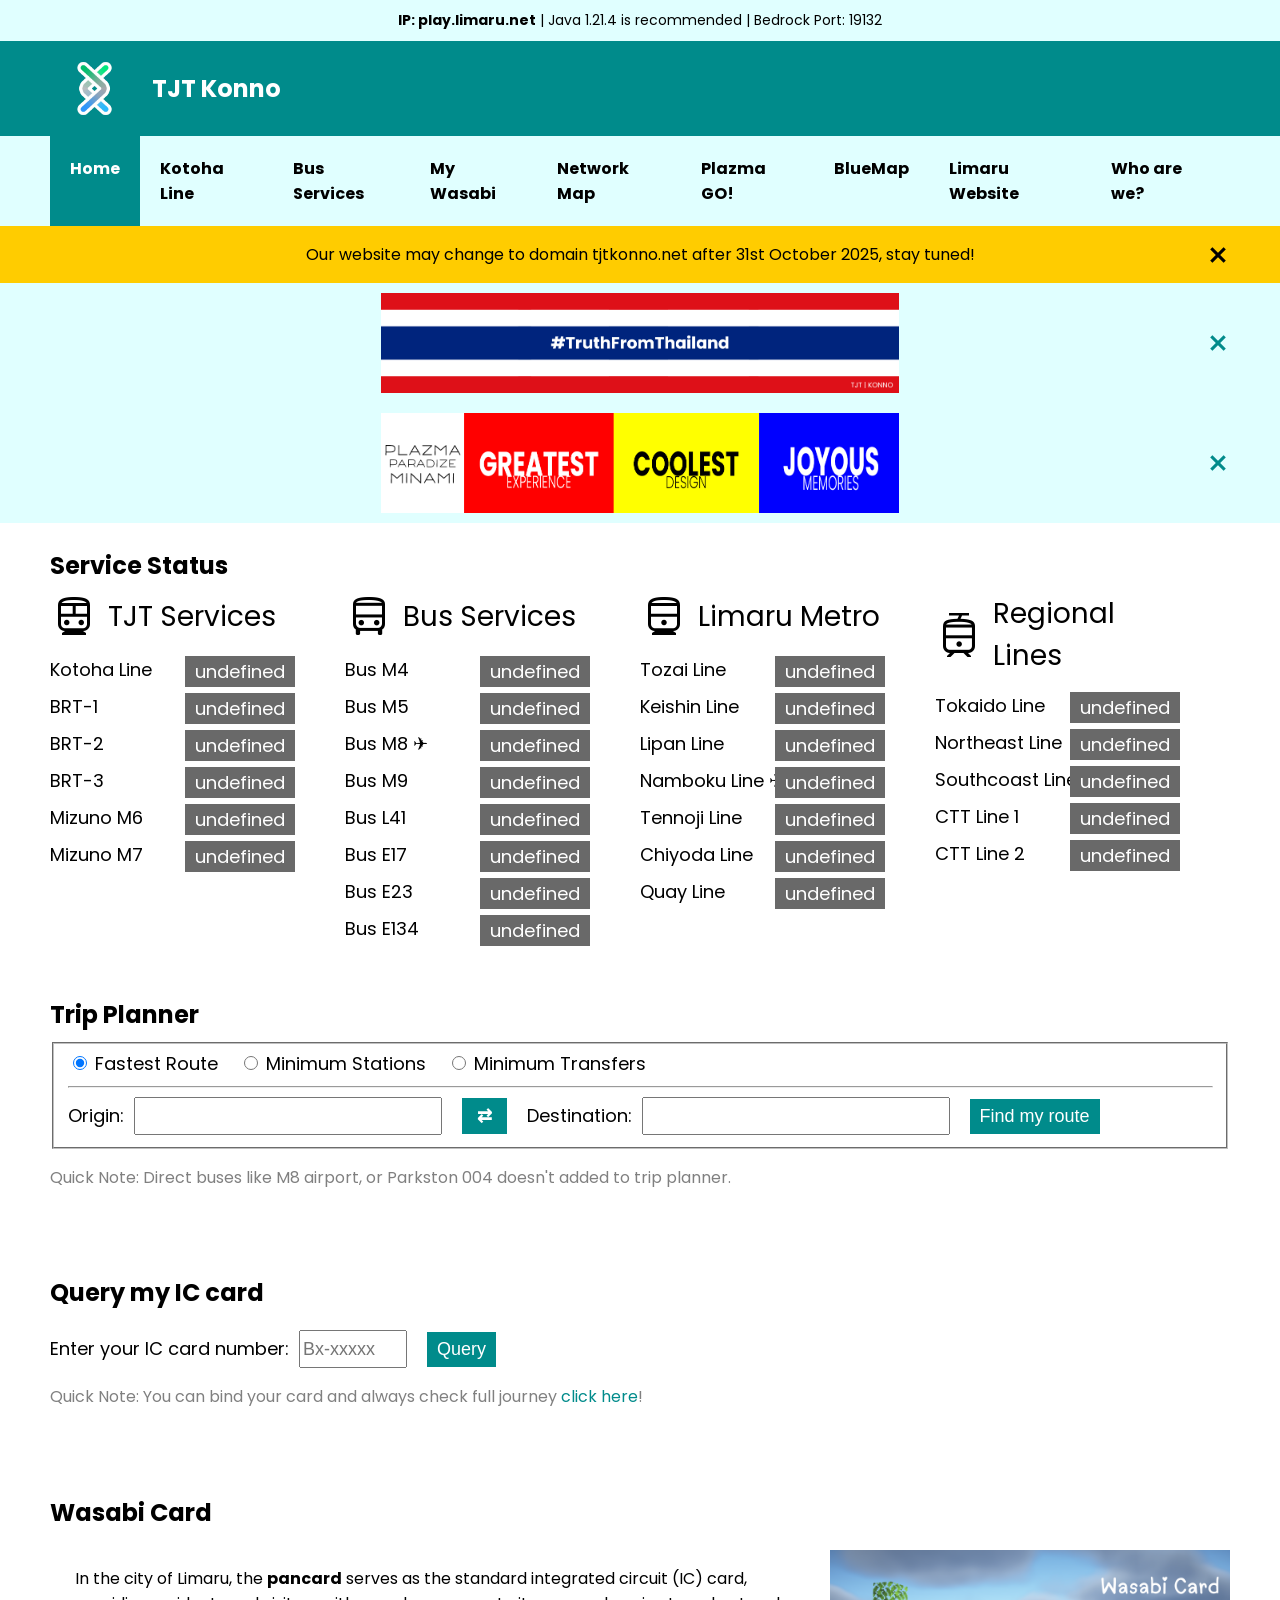
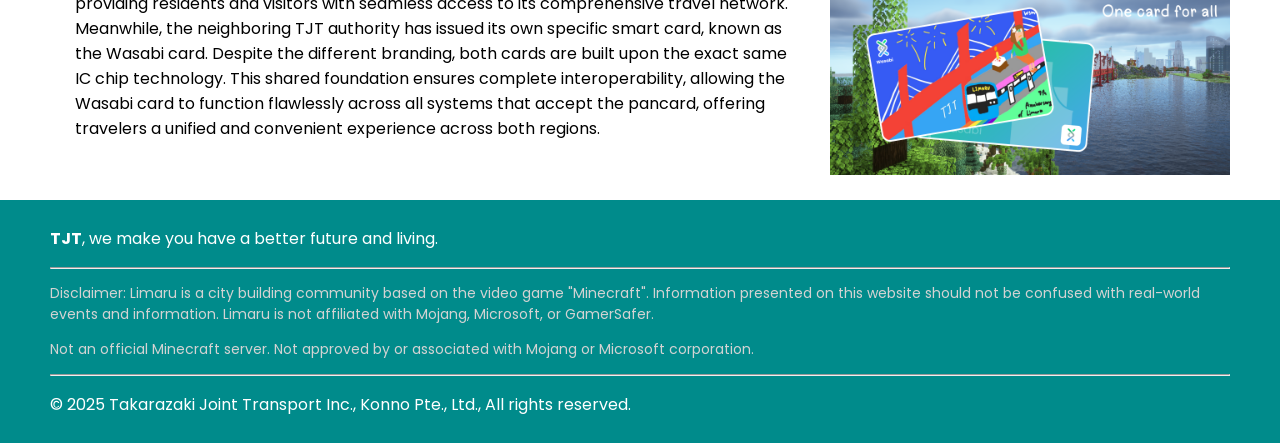
==== index.html @ 030928e0 "w" ====
<!DOCTYPE html>
<html lang="en">
<head>
    <meta charset="UTF-8" name="viewport" content="width=device-width, initial-scale=1.0">
    <link rel="icon" type="image/x-icon" href="assets/favicon.png">
    <title>Home | TJT Konno</title>
    <link rel="stylesheet" href="assets/style.css">
    <link rel="stylesheet" href="assets/style.css">
    <link href="https://fonts.googleapis.com/css2?family=Material+Symbols+Outlined:FILL@1" rel="stylesheet"/>
    <link rel="preconnect" href="https://fonts.googleapis.com">
    <link rel="preconnect" href="https://fonts.gstatic.com" crossorigin>
    <link href="https://fonts.googleapis.com/css2?family=Poppins:ital,wght@0,100;0,200;0,300;0,400;0,500;0,600;0,700;0,800;0,900;1,100;1,200;1,300;1,400;1,500;1,600;1,700;1,800;1,900&display=swap" rel="stylesheet">
    <script src="api/fetch_status.js"></script>
    <script src="api/index_handle.js"></script>
</head>
<body>

    <button id="backToTop" title="Back to top">
        <span class="material-symbols-outlined">keyboard_arrow_up</span>
    </button>

    <section class="server_ip">
        <b>IP: play.limaru.net</b> | Java 1.21.4 is recommended | Bedrock Port: 19132
    </section>

    <section class="icon_header">
        <a href="#">
            <img src="assets/favicon.png" alt="TJT">
            <h1>TJT Konno</h1>
            <input type="checkbox" id="menu-toggle" style="display: none;">
            <label for="menu-toggle" class="hamburger-menu">
                <span></span>
                <span></span>
                <span></span>
            </label>
        </a>


    </section>

    <nav>
        <section class="icon_menu">
            <a href="#" class="active">Home</a>
            <a href="kotoha_line/">Kotoha Line</a>
            <a href="buses/">Bus Services</a>
            <a href="https://bluemap.limaru.net/iciwi/">My Wasabi</a>
            <a href="assets/documents/TrenMap.pdf">Network Map</a>
            <a href="plazma_go/">Plazma GO!</a>
            <a href="https://bluemap.limaru.net/">BlueMap</a>
            <a href="https://limaru.net/">Limaru Website</a>
            <a href="about_us/" class="right">Who are we?</a>
        </section>
    </nav>

    <main>
        <section class="banner-text" id="ad3">
            <p>Our website may change to domain tjtkonno.net after 31st October 2025, stay tuned!</p>
            <span class="material-symbols-outlined" onclick="close_banner('ad3')">close</span>
        </section>

        <section class="banner" id="ad1">
            <img src="assets/banners/ad1.png" alt="Truth From Thailand">
            <span class="material-symbols-outlined" onclick="close_banner('ad1')">close</span>
        </section>

        <section class="banner" id="ad2">
            <img src="assets/banners/ad2.png" alt="Plazma Paradize">
            <span class="material-symbols-outlined" onclick="close_banner('ad2')">close</span>
        </section>

        <section id="service_status">
            <div class="loading-overlay" id="status_loading">
                <div class="loading-spinner"></div>
            </div>

            <h1>Service Status</h1>
            <div class="status_container">
                <section id="tjt_status" class="status_box">
                    <section>
                        <span class="material-symbols-outlined">directions_subway</span>
                        <h1>TJT Services</h1>
                    </section>
                    <div>
                        <p>Kotoha Line</p> <span class="status" id="status_kk">N/A</span><br>
                    </div>
                    <div>
                        <p>BRT-1</p> <span class="status" id="status_m1">N/A</span>
                    </div>
                    <div>
                        <p>BRT-2</p> <span class="status" id="status_m2">N/A</span><br>
                    </div>
                    <div>
                        <p>BRT-3</p> <span class="status" id="status_m3">N/A</span>
                    </div>
                    <div>
                        <p>Mizuno M6</p> <span class="status" id="status_m6">N/A</span>
                    </div>
                    <div>
                        <p>Mizuno M7</p> <span class="status" id="status_m7">N/A</span>
                    </div>
                </section>

                <section id="bus_status" class="status_box">
                    <section>
                        <span class="material-symbols-outlined">directions_bus</span>
                        <h1>Bus Services</h1>
                    </section>
                    <div>
                        <p>Bus M4</p> <span class="status" id="status_m4">N/A</span>
                    </div>
                    <div>
                        <p>Bus M5</p> <span class="status" id="status_m5">N/A</span>
                    </div>
                    <div>
                        <p>Bus M8 ✈</p> <span class="status" id="status_m8">N/A</span>
                    </div>
                    <div>
                        <p>Bus M9</p> <span class="status" id="status_m9">N/A</span>
                    </div>
                    <div>
                        <p>Bus L41</p> <span class="status" id="status_l41">N/A</span>
                    </div>
                    <div>
                        <p>Bus E17</p> <span class="status" id="status_e17">N/A</span>
                    </div>
                    <div>
                        <p>Bus E23</p> <span class="status" id="status_e23">N/A</span>
                    </div>
                    <div>
                        <p>Bus E134</p> <span class="status" id="status_e134">N/A</span>
                    </div>
                </section>

                <section id="metro_status" class="status_box">
                    <section>
                        <span class="material-symbols-outlined">directions_railway</span>
                        <h1>Limaru Metro</h1>
                    </section>
                    <div>
                        <p>Tozai Line</p> <span class="status" id="status_ew">N/A</span><br>
                    </div>
                    <div>
                        <p>Keishin Line</p> <span class="status" id="status_km">N/A</span>
                    </div>
                    <div>
                        <p>Lipan Line</p> <span class="status" id="status_lp">N/A</span>
                    </div>
                    <div>
                        <p>Namboku Line ✈</p> <span class="status" id="status_nk">N/A</span>
                    </div>
                    <div>
                        <p>Tennoji Line</p> <span class="status" id="status_tn">N/A</span>
                    </div>
                    <div>
                        <p>Chiyoda Line</p> <span class="status" id="status_cy">N/A</span>
                    </div>
                    <div>
                        <p>Quay Line</p> <span class="status" id="status_qy">N/A</span>
                    </div>
                </section>

                <section id="commuter_status" class="status_box">
                    <section>
                        <span class="material-symbols-outlined">tram</span>
                        <h1>Regional Lines</h1>
                    </section>
                    <div>
                        <p>Tokaido Line</p> <span class="status" id="status_tk">N/A</span><br>
                    </div>
                    <div>
                        <p>Northeast Line</p> <span class="status" id="status_ne">N/A</span>
                    </div>
                    <div>
                        <p>Southcoast Line</p> <span class="status" id="status_sc">N/A</span>
                    </div>
                    <div>
                        <p>CTT Line 1</p> <span class="status" id="status_ctt1">N/A</span>
                    </div>
                    <div>
                        <p>CTT Line 2</p> <span class="status" id="status_ctt2">N/A</span>
                    </div>
                </section>
            </div>
        </section>

        <section id="trip_planner">
            <h1>Trip Planner</h1>
            <form id="trip_form" action="mytripquery/" method="GET">
                <fieldset class="trip_planner">
                    <span class="radio-option">
                        <input class="radio" type="radio" id="trip_all" name="criteria" value="fastest" checked>
                        <label class="radio" for="trip_all">Fastest Route</label>
                    </span>
                    <span class="radio-option">
                        <input class="radio" type="radio" id="trip_minsta" name="criteria" value="minsta">
                        <label class="radio" for="trip_minsta">Minimum Stations</label>
                    </span>
                    <span class="radio-option">
                        <input class="radio" type="radio" id="trip_mintrans" name="criteria" value="mintrans">
                        <label class="radio" for="trip_mintrans">Minimum Transfers</label>
                    </span>
                    <hr>

                    <label class="text" for="trip_origin">Origin:</label>
                    <div class="input-wrapper">
                        <input class="text" type="text" id="trip_origin" autocomplete="off" required>
                        <input type="hidden" name="origin" id="trip_origin_key">
                    </div>

                    <button type="button" class="swap" onclick="swap()">⇄</button>

                    <label class="text" for="trip_dest">Destination:</label>
                    <div class="input-wrapper">
                        <input class="text" type="text" id="trip_dest" autocomplete="off" required>
                        <input type="hidden" name="dest" id="trip_dest_key">
                    </div>

                    <button type="submit" class="submit">Find my route</button>
                </fieldset>
            </form>
            <p>Quick Note: Direct buses like M8 airport, or Parkston 004 doesn't added to trip planner.</p>
        </section>

        <section id="iciwi">
            <h1>Query my IC card</h1>
            <form action="https://bluemap.limaru.net/iciwi/iciwi.html" method="GET">
                <label for="iciwi_query">Enter your IC card number:</label>
                <input type="text" id="iciwi_query" placeholder="Bx-xxxxx" name="serial" pattern="[A-B][A-Z]-[0-9]{1,5}" required>
                <input type="submit" value="Query" id="querysubmit">
            </form>
            <p>Quick Note: You can bind your card and always check full journey <a href="https://bluemap.limaru.net/iciwi/">click here</a>!</p>
        </section>

        <section id="wasabico">
            <h1>Wasabi Card</h1>
            <div class="content">
                <p>In the city of Limaru, the <b>pancard</b> serves as the standard integrated circuit (IC) card,
                    providing residents and visitors with seamless access to its comprehensive travel network.
                    Meanwhile, the neighboring TJT authority has issued its own specific smart card, known as the Wasabi card.
                    Despite the different branding, both cards are built upon the exact same IC chip technology.
                    This shared foundation ensures complete interoperability, allowing the Wasabi card to function
                    flawlessly across all systems that accept the pancard, offering travelers a unified and convenient
                    experience across both regions.
                </p>
                <img src="assets/images/wasabico.png" alt="Wasabi Cards">
            </div>
        </section>




    </main>

    <footer>
        <p> <b>TJT</b>, we make you have a better future and living.</p><hr>
        <p class="disclaimer">Disclaimer: Limaru is a city building community based on the video game "Minecraft". Information presented on this website should not be confused with real-world events and information. Limaru is not affiliated with Mojang, Microsoft, or GamerSafer.</p>
        <p class="disclaimer">Not an official Minecraft server. Not approved by or associated with Mojang or Microsoft corporation.</p><hr>
        <p>&copy 2025 Takarazaki Joint Transport Inc., Konno Pte., Ltd., All rights reserved.</p>
    </footer>

    <script>
        const menuToggle = document.querySelector('.hamburger-menu');
        const iconMenu = document.querySelector('.icon_menu');

        menuToggle.addEventListener('click', function() {
            menuToggle.classList.toggle('active');
            iconMenu.classList.toggle('is-open');
        });
    </script>
</body>
</html>
---- assets/style.css ----
body {
    font-family: Poppins, Arial, sans-serif;
    margin: 0;
    padding: 0;
}

nav {
    background-color: darkcyan;
    color: white;
    position: sticky;
    top: 0;
    z-index: 999;
}

.server_ip {
    padding-top: 10px;
    padding-bottom: 10px;
    text-align: center;
    background-color: lightcyan;
    color: black;
    font-size: 14px;
}

section.banner {
    width: 100%;
    height: 120px;
    background-color: lightcyan;
    display: flex;
    justify-content: center;  /* center the image horizontally */
    align-items: center;      /* vertically center */
    position: relative;       /* needed for absolute positioning of span */
}

section.banner-text {
    width: 100%;
    height: auto;
    display: flex;
    justify-content: center;  /* center the image horizontally */
    align-items: center;      /* vertically center */
    position: relative;       /* needed for absolute positioning of span */
    text-align: center;
    background-color: #ffcc00;
}

section.banner img {
    max-height: 100%;
    height: 100px;
    z-index: 1;               /* ensure image is above background */
}

section.banner span {
    font-weight: bold;
    font-size: 24px;
    position: absolute;       /* position relative to banner */
    right: 50px;              /* distance from right edge */
    color: darkcyan;
    cursor: pointer;
    z-index: 2;               /* make sure span is above image */
}

section.banner-text span {
    font-weight: bold;
    font-size: 24px;
    position: absolute;       /* position relative to banner */
    right: 50px;              /* distance from right edge */
    cursor: pointer;
    z-index: 2;               /* make sure span is above image */
}

.icon_header a {
    background-color: darkcyan;
    color: white;
    display: flex;
    align-items: center;
    padding-top: 10px;
    padding-bottom: 10px;
    text-decoration: none;
}

.icon_header a img {
    width: 75px;
    height: 75px;
    margin-left: 57px;
}

.icon_header a h1 {
    margin-left: 20px;
    text-decoration: none;
    color: white;
}

.icon_menu {
    display: flex;
    background-color: lightcyan;
    color: black;
    padding-left: 50px;
}

.icon_menu a {
    padding: 20px;
    text-decoration: none;
    color: black;
    font-weight: bold;
    margin: 0;
}

.icon_menu a:hover, a.active {
    background-color: darkcyan;
    color: white;
}

.icon_menu a.right {
    margin-left: auto;
    margin-right: 50px;
}

footer {
    padding: 10px 50px;
    background-color: darkcyan;
    color: white;
}

footer p.disclaimer {
    font-size: 14px;
    color: lightgray;
}



#iciwi p, #trip_planner p {
    color: gray;
}

#iciwi p a, #trip_planner p a {
    text-decoration: none;
    color: darkcyan;
    text-underline: darkcyan;
}

#colorscheme ul {
    margin-left: 20px;
}

main #service_status, main #trip_planner, main #wasabico,
main #b41, main #tjtbus, main #konno24, main #iciwi,
main #colorscheme, main article {
    padding: 25px 50px;
    background-color: white;
    color: black;
}

main #wasabico div, main #b41 div, main #tjtbus div, main #konno24 div,
main article div {
    display: flex;
}

main #wasabico div img, main #b41 div img,
main #tjtbus div img, main #konno24 div img,
main article div img{
    height: 225px;
    width: 400px;
}

main #wasabico div p, main #b41 div p, main #tjtbus div p, main #konno24 div p,
main article div p {
    margin-right: 25px;
    margin-left: 25px;
}

main #service_status h1, main #trip_planner h1 {
    margin: 0;
}

.status_box section {
    padding-top: 10px;
    align-items: center;
    display: flex;
}

#service_status section h1 {
    font-size: 28px;
    padding-left: 10px;
    font-weight: unset;
}

#service_status section span {
    font-size: 48px;
}

section#service_status section.status_box {
    font-size: 18px;
    position: relative;
    width: 300px;
    margin-right: 50px;
}

section#service_status section.status_box section {
    margin-bottom: 10px;
}

section#service_status section.status_box span.status {
    position: absolute;
    font-size: 18px;
    padding: 2px 10px;
    text-align: right;
    right: 0;
    margin: 5px 0;
}


.status_container {
    display: flex;
}

section#service_status section.status_box div {
    display: flex;
}

section#service_status section.status_box div p {
    margin: 5px 0;
}

fieldset.trip_planner {
    font-size: 18px;
    margin-top: 10px;
}

#iciwi form {
    font-size: 18px;
    margin-top: 10px;
}

fieldset.trip_planner input.radio {
    width: 14px;
    height: 14px;
}

fieldset.trip_planner input.text {
    width: 300px;
    height: 32px;
    font-size: 18px;
    margin-right: 15px;
}

#iciwi form input#iciwi_query {
    width: 100px;
    height: 32px;
    font-size: 18px;
    margin-right: 15px;
}

fieldset.trip_planner button.swap {
    padding: 7px 15px;
    font-size: 18px;
    background-color: darkcyan;
    color: white;
    font-weight: bold;
    border: none;
    margin-right: 15px;
    z-index: 1000;
}

fieldset.trip_planner button.submit {
    padding: 7px 10px;
    font-size: 18px;
    background-color: darkcyan;
    color: white;
    border: none;
    margin-right: 15px;
    z-index: 1000;
}

#iciwi form input#querysubmit {
    padding: 7px 10px;
    font-size: 18px;
    background-color: darkcyan;
    color: white;
    border: none;
    margin-right: 15px;
    z-index: 1000;
}

fieldset.trip_planner label.text {
    margin-right: 5px;
}

#iciwi form label {
    margin-right: 5px;
}

fieldset.trip_planner label.radio {
    margin-right: 16px;
}

.bg-gray {
    background-color: dimgray;
    color: white;
}

.bg-red {
    background-color: firebrick;
    color: white;
}

.bg-orange {
    background-color: orange;
    color: white;
}

.bg-green {
    background-color: mediumseagreen;
    color: white;
}

#service_status {
    position: relative; /* needed for overlay positioning */
}

.loading-overlay {
    position: absolute;
    inset: 0;
    background: white;
    display: flex;
    justify-content: center;
    align-items: center;
    z-index: 10;
}

.loading-spinner {
    width: 40px;
    height: 40px;
    border: 5px solid rgba(0, 0, 0, 0.2);
    border-top-color: darkcyan;
    border-radius: 50%;
    animation: spin 1s linear infinite;
}

.input-wrapper {
    position: relative;
    display: inline-block;
    min-width: 300px; /* width of input itself */
}

.autocomplete-items {
    border: 1px solid #ccc;
    max-height: 250px;
    position: absolute;
    background: white;
    z-index: 1000;
    top: 100%; /* dropdown under input */
    left: 0;
    width: 500px; /* wider than input */
    overflow-y: auto;
    box-sizing: border-box;
    white-space: nowrap;
}

.autocomplete-items div {
    padding: 6px 10px;
    cursor: pointer;
}

.autocomplete-items div:hover {
    background-color: #f0f0f0;
}

@keyframes spin {
    from { transform: rotate(0deg); }
    to { transform: rotate(360deg); }
}

#backToTop {
    position: fixed;
    bottom: 30px;
    right: 30px;
    z-index: 999;
    border: none;
    background-color: darkcyan;
    color: white;
    padding: 10px;
    border-radius: 50%;
    cursor: pointer;
    display: none; /* hidden by default */
    box-shadow: 0 2px 6px rgba(0,0,0,0.3);
    width: 50px;
    height: 50px;
}

#backToTop:hover {
    background-color: lightcyan;
    color: black;
    height: auto;
    margin-top: auto;
    margin-bottom: auto;
}

section#page_not_found {
    background-color: darkcyan;
    color: white;
    text-align: center;
    font-weight: normal;
    font-size: 36px;
    height: 500px;

    /* Flexbox for perfect centering */
    display: flex;
    justify-content: center;
    align-items: center;
}

@media only screen and (max-width: 992px) {
    section.server_ip {
        display: none;
    }

    section.banner {
        display: none;
    }

    section.banner-text p {
        margin-left: 20px;
        margin-right: 100px;
    }

    section.banner-text span {
        margin-right: -25px;
    }

    /* This new rule prevents the page from scrolling when the menu is open */
    body.noscroll {
        overflow: hidden;
    }

    /* --- Hamburger Menu Button --- */
    .hamburger-menu {
        display: block;
        background: none;
        border: none;
        cursor: pointer;
        width: 30px;
        height: 25px;
        position: absolute;
        right: 25px;
        z-index: 1001;
        padding: 0;
    }

    .hamburger-menu span {
        display: block;
        width: 100%;
        height: 3px;
        background-color: white;
        margin-bottom: 5px;
        position: relative;
        transition: transform 0.3s ease, background-color 0.3s ease;
    }

    .icon_menu a.active {
        color: white;
    }

    /* --- Full Screen Menu (FIXED) --- */
    .icon_menu {
        margin-left: 0;
        padding-left: 0;
        padding-top: 50px;
        position: fixed;
        top: 0;
        left: 0; /* CHANGED: Was right, now pinned to the left */
        width: 100%;
        height: 100%;
        background-color: white;
        z-index: 1000;

        display: flex;
        flex-direction: column;
        justify-content: center;
        align-items: center;

        opacity: 0;
        visibility: hidden;

        /* CHANGED: Using transform to hide the menu */
        transform: translateX(100%);

        /* UPDATED: Transitioning transform instead of right */
        transition: transform 0.4s ease-in-out, opacity 0.4s ease-in-out;
    }

    .icon_menu a {
        width: 100%;
        padding: 15px 0;
        text-align: center;
        font-size: 22px;
        font-weight: bold;
        color: black;
        box-sizing: border-box;
    }

    .icon_menu a.right {
        margin-left: 0;
        margin-right: 0;
    }

    /* --- Functionality (FIXED) --- */
    .icon_menu.is-open {
        opacity: 1;
        visibility: visible;

        /* CHANGED: Using transform to show the menu */
        transform: translateX(0);
    }

    /* --- Hamburger Animation --- */
    .hamburger-menu.active span {
        background-color: black;
    }

    .hamburger-menu.active span:nth-child(1) {
        transform: rotate(45deg) translate(5px, 5px);
    }

    .hamburger-menu.active span:nth-child(2) {
        transform: scaleX(0);
    }

    .hamburger-menu.active span:nth-child(3) {
        transform: rotate(-45deg) translate(7px, -7px);
    }

    .status_container {
        display: flex;
        flex-direction: column;
    }

    /* --- Trip Planner Section --- */
    #trip_planner {
        padding: 25px 20px;
    }

    fieldset.trip_planner {
        display: flex;
        flex-direction: column;
    }

    /* --- Radio Buttons (CHANGED) --- */
    .radio-option {
        display: flex; /* Arrange button and label in a row */
        align-items: center; /* Vertically align them */
        margin-bottom: 10px; /* Space between each radio option line */
    }

    .radio-option .radio {
        margin: 0; /* Remove default margins */
    }

    .radio-option label.radio {
        margin-left: 8px; /* Add space between the button and the text */
    }

#trip_planner {
text-align: center;}

#trip_planner form {
margin-left: 0;
margin-right: 0;
padding-left: 0;
padding-right: 0;
text-align: center;
}

fieldset.trip_planner {
margin-left: 0;
margin-right: 0;
padding-left: 0;
padding-right: 0;
}

fieldset.trip_planner label,
#trip_planner form fieldset.trip_planner div {
  margin: 5px;
  padding: 0;
width: auto;
}

    /* --- Input Fields and Labels --- */
    fieldset.trip_planner label.text {
        display: block;
        margin-bottom: 8px;
    }

    fieldset.trip_planner .input-wrapper {
        width: 100%;
    }

    fieldset.trip_planner input.text {
        width: 100%;
        box-sizing: border-box;
    }

    /* --- Buttons (CHANGED) --- */
    fieldset.trip_planner button.swap {
        /* Kept square shape, removed border-radius */
        padding: 7px 15px; /* Restored original padding */
        align-self: center;
        margin: 15px 0;
        transform: rotate(90deg);
    }

    fieldset.trip_planner button.submit {
        width: 100%;
        padding: 12px;
        font-size: 1.1em;
        margin-top: 20px;
    }

    main #service_status, main #trip_planner, main #wasabico,
    main #b41, main #tjtbus, main #konno24, main #iciwi,
    main #colorscheme, main article {
        justify-content: center;
        text-align: center;
        align-items: center;
        align-content: center;
    }

    main #wasabico div p, main #b41 div p, main #tjtbus div p, main #konno24 div p,
    main article div p {
        text-align: left;
    }

    main #wasabico div, main #b41 div, main #tjtbus div, main #konno24 div,
    main article div {
        display: flex;
        flex-direction: column;
        align-items: center; /* Add this line to center the image */
    }

    section#service_status section.status_box {
        width: 100%; /* Make the box fill the full width */
        margin-right: 0; /* Remove side margin */
        margin-bottom: 20px; /* Add space between stacked boxes */
        box-sizing: border-box;
    }

    #colorscheme ul {
        margin-left: 0;
    }

main #wasabico div img, main #b41 div img,
main #tjtbus div img, main #konno24 div img,
main article div img{
    height: 168px;
order: 1;
    width: 300px;
}

main #wasabico div p, main #b41 div p,
main #tjtbus div p, main #konno24 div p,
main article div p{
order: 2;
margin-left: 0;
margin-right: 0;
padding-left: 0;
padding-right: 0;
}


.icon_header a img {
    width: 75px;
    height: 75px;
    margin-left: 20px;
}

.icon_header a h1 {
    margin-left: 20px;
    text-decoration: none;
    color: white;
}

}
---- assets/style.css ----
body {
    font-family: Poppins, Arial, sans-serif;
    margin: 0;
    padding: 0;
}

nav {
    background-color: darkcyan;
    color: white;
    position: sticky;
    top: 0;
    z-index: 999;
}

.server_ip {
    padding-top: 10px;
    padding-bottom: 10px;
    text-align: center;
    background-color: lightcyan;
    color: black;
    font-size: 14px;
}

section.banner {
    width: 100%;
    height: 120px;
    background-color: lightcyan;
    display: flex;
    justify-content: center;  /* center the image horizontally */
    align-items: center;      /* vertically center */
    position: relative;       /* needed for absolute positioning of span */
}

section.banner-text {
    width: 100%;
    height: auto;
    display: flex;
    justify-content: center;  /* center the image horizontally */
    align-items: center;      /* vertically center */
    position: relative;       /* needed for absolute positioning of span */
    text-align: center;
    background-color: #ffcc00;
}

section.banner img {
    max-height: 100%;
    height: 100px;
    z-index: 1;               /* ensure image is above background */
}

section.banner span {
    font-weight: bold;
    font-size: 24px;
    position: absolute;       /* position relative to banner */
    right: 50px;              /* distance from right edge */
    color: darkcyan;
    cursor: pointer;
    z-index: 2;               /* make sure span is above image */
}

section.banner-text span {
    font-weight: bold;
    font-size: 24px;
    position: absolute;       /* position relative to banner */
    right: 50px;              /* distance from right edge */
    cursor: pointer;
    z-index: 2;               /* make sure span is above image */
}

.icon_header a {
    background-color: darkcyan;
    color: white;
    display: flex;
    align-items: center;
    padding-top: 10px;
    padding-bottom: 10px;
    text-decoration: none;
}

.icon_header a img {
    width: 75px;
    height: 75px;
    margin-left: 57px;
}

.icon_header a h1 {
    margin-left: 20px;
    text-decoration: none;
    color: white;
}

.icon_menu {
    display: flex;
    background-color: lightcyan;
    color: black;
    padding-left: 50px;
}

.icon_menu a {
    padding: 20px;
    text-decoration: none;
    color: black;
    font-weight: bold;
    margin: 0;
}

.icon_menu a:hover, a.active {
    background-color: darkcyan;
    color: white;
}

.icon_menu a.right {
    margin-left: auto;
    margin-right: 50px;
}

footer {
    padding: 10px 50px;
    background-color: darkcyan;
    color: white;
}

footer p.disclaimer {
    font-size: 14px;
    color: lightgray;
}



#iciwi p, #trip_planner p {
    color: gray;
}

#iciwi p a, #trip_planner p a {
    text-decoration: none;
    color: darkcyan;
    text-underline: darkcyan;
}

#colorscheme ul {
    margin-left: 20px;
}

main #service_status, main #trip_planner, main #wasabico,
main #b41, main #tjtbus, main #konno24, main #iciwi,
main #colorscheme, main article {
    padding: 25px 50px;
    background-color: white;
    color: black;
}

main #wasabico div, main #b41 div, main #tjtbus div, main #konno24 div,
main article div {
    display: flex;
}

main #wasabico div img, main #b41 div img,
main #tjtbus div img, main #konno24 div img,
main article div img{
    height: 225px;
    width: 400px;
}

main #wasabico div p, main #b41 div p, main #tjtbus div p, main #konno24 div p,
main article div p {
    margin-right: 25px;
    margin-left: 25px;
}

main #service_status h1, main #trip_planner h1 {
    margin: 0;
}

.status_box section {
    padding-top: 10px;
    align-items: center;
    display: flex;
}

#service_status section h1 {
    font-size: 28px;
    padding-left: 10px;
    font-weight: unset;
}

#service_status section span {
    font-size: 48px;
}

section#service_status section.status_box {
    font-size: 18px;
    position: relative;
    width: 300px;
    margin-right: 50px;
}

section#service_status section.status_box section {
    margin-bottom: 10px;
}

section#service_status section.status_box span.status {
    position: absolute;
    font-size: 18px;
    padding: 2px 10px;
    text-align: right;
    right: 0;
    margin: 5px 0;
}


.status_container {
    display: flex;
}

section#service_status section.status_box div {
    display: flex;
}

section#service_status section.status_box div p {
    margin: 5px 0;
}

fieldset.trip_planner {
    font-size: 18px;
    margin-top: 10px;
}

#iciwi form {
    font-size: 18px;
    margin-top: 10px;
}

fieldset.trip_planner input.radio {
    width: 14px;
    height: 14px;
}

fieldset.trip_planner input.text {
    width: 300px;
    height: 32px;
    font-size: 18px;
    margin-right: 15px;
}

#iciwi form input#iciwi_query {
    width: 100px;
    height: 32px;
    font-size: 18px;
    margin-right: 15px;
}

fieldset.trip_planner button.swap {
    padding: 7px 15px;
    font-size: 18px;
    background-color: darkcyan;
    color: white;
    font-weight: bold;
    border: none;
    margin-right: 15px;
    z-index: 1000;
}

fieldset.trip_planner button.submit {
    padding: 7px 10px;
    font-size: 18px;
    background-color: darkcyan;
    color: white;
    border: none;
    margin-right: 15px;
    z-index: 1000;
}

#iciwi form input#querysubmit {
    padding: 7px 10px;
    font-size: 18px;
    background-color: darkcyan;
    color: white;
    border: none;
    margin-right: 15px;
    z-index: 1000;
}

fieldset.trip_planner label.text {
    margin-right: 5px;
}

#iciwi form label {
    margin-right: 5px;
}

fieldset.trip_planner label.radio {
    margin-right: 16px;
}

.bg-gray {
    background-color: dimgray;
    color: white;
}

.bg-red {
    background-color: firebrick;
    color: white;
}

.bg-orange {
    background-color: orange;
    color: white;
}

.bg-green {
    background-color: mediumseagreen;
    color: white;
}

#service_status {
    position: relative; /* needed for overlay positioning */
}

.loading-overlay {
    position: absolute;
    inset: 0;
    background: white;
    display: flex;
    justify-content: center;
    align-items: center;
    z-index: 10;
}

.loading-spinner {
    width: 40px;
    height: 40px;
    border: 5px solid rgba(0, 0, 0, 0.2);
    border-top-color: darkcyan;
    border-radius: 50%;
    animation: spin 1s linear infinite;
}

.input-wrapper {
    position: relative;
    display: inline-block;
    min-width: 300px; /* width of input itself */
}

.autocomplete-items {
    border: 1px solid #ccc;
    max-height: 250px;
    position: absolute;
    background: white;
    z-index: 1000;
    top: 100%; /* dropdown under input */
    left: 0;
    width: 500px; /* wider than input */
    overflow-y: auto;
    box-sizing: border-box;
    white-space: nowrap;
}

.autocomplete-items div {
    padding: 6px 10px;
    cursor: pointer;
}

.autocomplete-items div:hover {
    background-color: #f0f0f0;
}

@keyframes spin {
    from { transform: rotate(0deg); }
    to { transform: rotate(360deg); }
}

#backToTop {
    position: fixed;
    bottom: 30px;
    right: 30px;
    z-index: 999;
    border: none;
    background-color: darkcyan;
    color: white;
    padding: 10px;
    border-radius: 50%;
    cursor: pointer;
    display: none; /* hidden by default */
    box-shadow: 0 2px 6px rgba(0,0,0,0.3);
    width: 50px;
    height: 50px;
}

#backToTop:hover {
    background-color: lightcyan;
    color: black;
    height: auto;
    margin-top: auto;
    margin-bottom: auto;
}

section#page_not_found {
    background-color: darkcyan;
    color: white;
    text-align: center;
    font-weight: normal;
    font-size: 36px;
    height: 500px;

    /* Flexbox for perfect centering */
    display: flex;
    justify-content: center;
    align-items: center;
}

@media only screen and (max-width: 992px) {
    section.server_ip {
        display: none;
    }

    section.banner {
        display: none;
    }

    section.banner-text p {
        margin-left: 20px;
        margin-right: 100px;
    }

    section.banner-text span {
        margin-right: -25px;
    }

    /* This new rule prevents the page from scrolling when the menu is open */
    body.noscroll {
        overflow: hidden;
    }

    /* --- Hamburger Menu Button --- */
    .hamburger-menu {
        display: block;
        background: none;
        border: none;
        cursor: pointer;
        width: 30px;
        height: 25px;
        position: absolute;
        right: 25px;
        z-index: 1001;
        padding: 0;
    }

    .hamburger-menu span {
        display: block;
        width: 100%;
        height: 3px;
        background-color: white;
        margin-bottom: 5px;
        position: relative;
        transition: transform 0.3s ease, background-color 0.3s ease;
    }

    .icon_menu a.active {
        color: white;
    }

    /* --- Full Screen Menu (FIXED) --- */
    .icon_menu {
        margin-left: 0;
        padding-left: 0;
        padding-top: 50px;
        position: fixed;
        top: 0;
        left: 0; /* CHANGED: Was right, now pinned to the left */
        width: 100%;
        height: 100%;
        background-color: white;
        z-index: 1000;

        display: flex;
        flex-direction: column;
        justify-content: center;
        align-items: center;

        opacity: 0;
        visibility: hidden;

        /* CHANGED: Using transform to hide the menu */
        transform: translateX(100%);

        /* UPDATED: Transitioning transform instead of right */
        transition: transform 0.4s ease-in-out, opacity 0.4s ease-in-out;
    }

    .icon_menu a {
        width: 100%;
        padding: 15px 0;
        text-align: center;
        font-size: 22px;
        font-weight: bold;
        color: black;
        box-sizing: border-box;
    }

    .icon_menu a.right {
        margin-left: 0;
        margin-right: 0;
    }

    /* --- Functionality (FIXED) --- */
    .icon_menu.is-open {
        opacity: 1;
        visibility: visible;

        /* CHANGED: Using transform to show the menu */
        transform: translateX(0);
    }

    /* --- Hamburger Animation --- */
    .hamburger-menu.active span {
        background-color: black;
    }

    .hamburger-menu.active span:nth-child(1) {
        transform: rotate(45deg) translate(5px, 5px);
    }

    .hamburger-menu.active span:nth-child(2) {
        transform: scaleX(0);
    }

    .hamburger-menu.active span:nth-child(3) {
        transform: rotate(-45deg) translate(7px, -7px);
    }

    .status_container {
        display: flex;
        flex-direction: column;
    }

    /* --- Trip Planner Section --- */
    #trip_planner {
        padding: 25px 20px;
    }

    fieldset.trip_planner {
        display: flex;
        flex-direction: column;
    }

    /* --- Radio Buttons (CHANGED) --- */
    .radio-option {
        display: flex; /* Arrange button and label in a row */
        align-items: center; /* Vertically align them */
        margin-bottom: 10px; /* Space between each radio option line */
    }

    .radio-option .radio {
        margin: 0; /* Remove default margins */
    }

    .radio-option label.radio {
        margin-left: 8px; /* Add space between the button and the text */
    }

#trip_planner {
text-align: center;}

#trip_planner form {
margin-left: 0;
margin-right: 0;
padding-left: 0;
padding-right: 0;
text-align: center;
}

fieldset.trip_planner {
margin-left: 0;
margin-right: 0;
padding-left: 0;
padding-right: 0;
}

fieldset.trip_planner label,
#trip_planner form fieldset.trip_planner div {
  margin: 5px;
  padding: 0;
width: auto;
}

    /* --- Input Fields and Labels --- */
    fieldset.trip_planner label.text {
        display: block;
        margin-bottom: 8px;
    }

    fieldset.trip_planner .input-wrapper {
        width: 100%;
    }

    fieldset.trip_planner input.text {
        width: 100%;
        box-sizing: border-box;
    }

    /* --- Buttons (CHANGED) --- */
    fieldset.trip_planner button.swap {
        /* Kept square shape, removed border-radius */
        padding: 7px 15px; /* Restored original padding */
        align-self: center;
        margin: 15px 0;
        transform: rotate(90deg);
    }

    fieldset.trip_planner button.submit {
        width: 100%;
        padding: 12px;
        font-size: 1.1em;
        margin-top: 20px;
    }

    main #service_status, main #trip_planner, main #wasabico,
    main #b41, main #tjtbus, main #konno24, main #iciwi,
    main #colorscheme, main article {
        justify-content: center;
        text-align: center;
        align-items: center;
        align-content: center;
    }

    main #wasabico div p, main #b41 div p, main #tjtbus div p, main #konno24 div p,
    main article div p {
        text-align: left;
    }

    main #wasabico div, main #b41 div, main #tjtbus div, main #konno24 div,
    main article div {
        display: flex;
        flex-direction: column;
        align-items: center; /* Add this line to center the image */
    }

    section#service_status section.status_box {
        width: 100%; /* Make the box fill the full width */
        margin-right: 0; /* Remove side margin */
        margin-bottom: 20px; /* Add space between stacked boxes */
        box-sizing: border-box;
    }

    #colorscheme ul {
        margin-left: 0;
    }

main #wasabico div img, main #b41 div img,
main #tjtbus div img, main #konno24 div img,
main article div img{
    height: 168px;
order: 1;
    width: 300px;
}

main #wasabico div p, main #b41 div p,
main #tjtbus div p, main #konno24 div p,
main article div p{
order: 2;
margin-left: 0;
margin-right: 0;
padding-left: 0;
padding-right: 0;
}


.icon_header a img {
    width: 75px;
    height: 75px;
    margin-left: 20px;
}

.icon_header a h1 {
    margin-left: 20px;
    text-decoration: none;
    color: white;
}

}
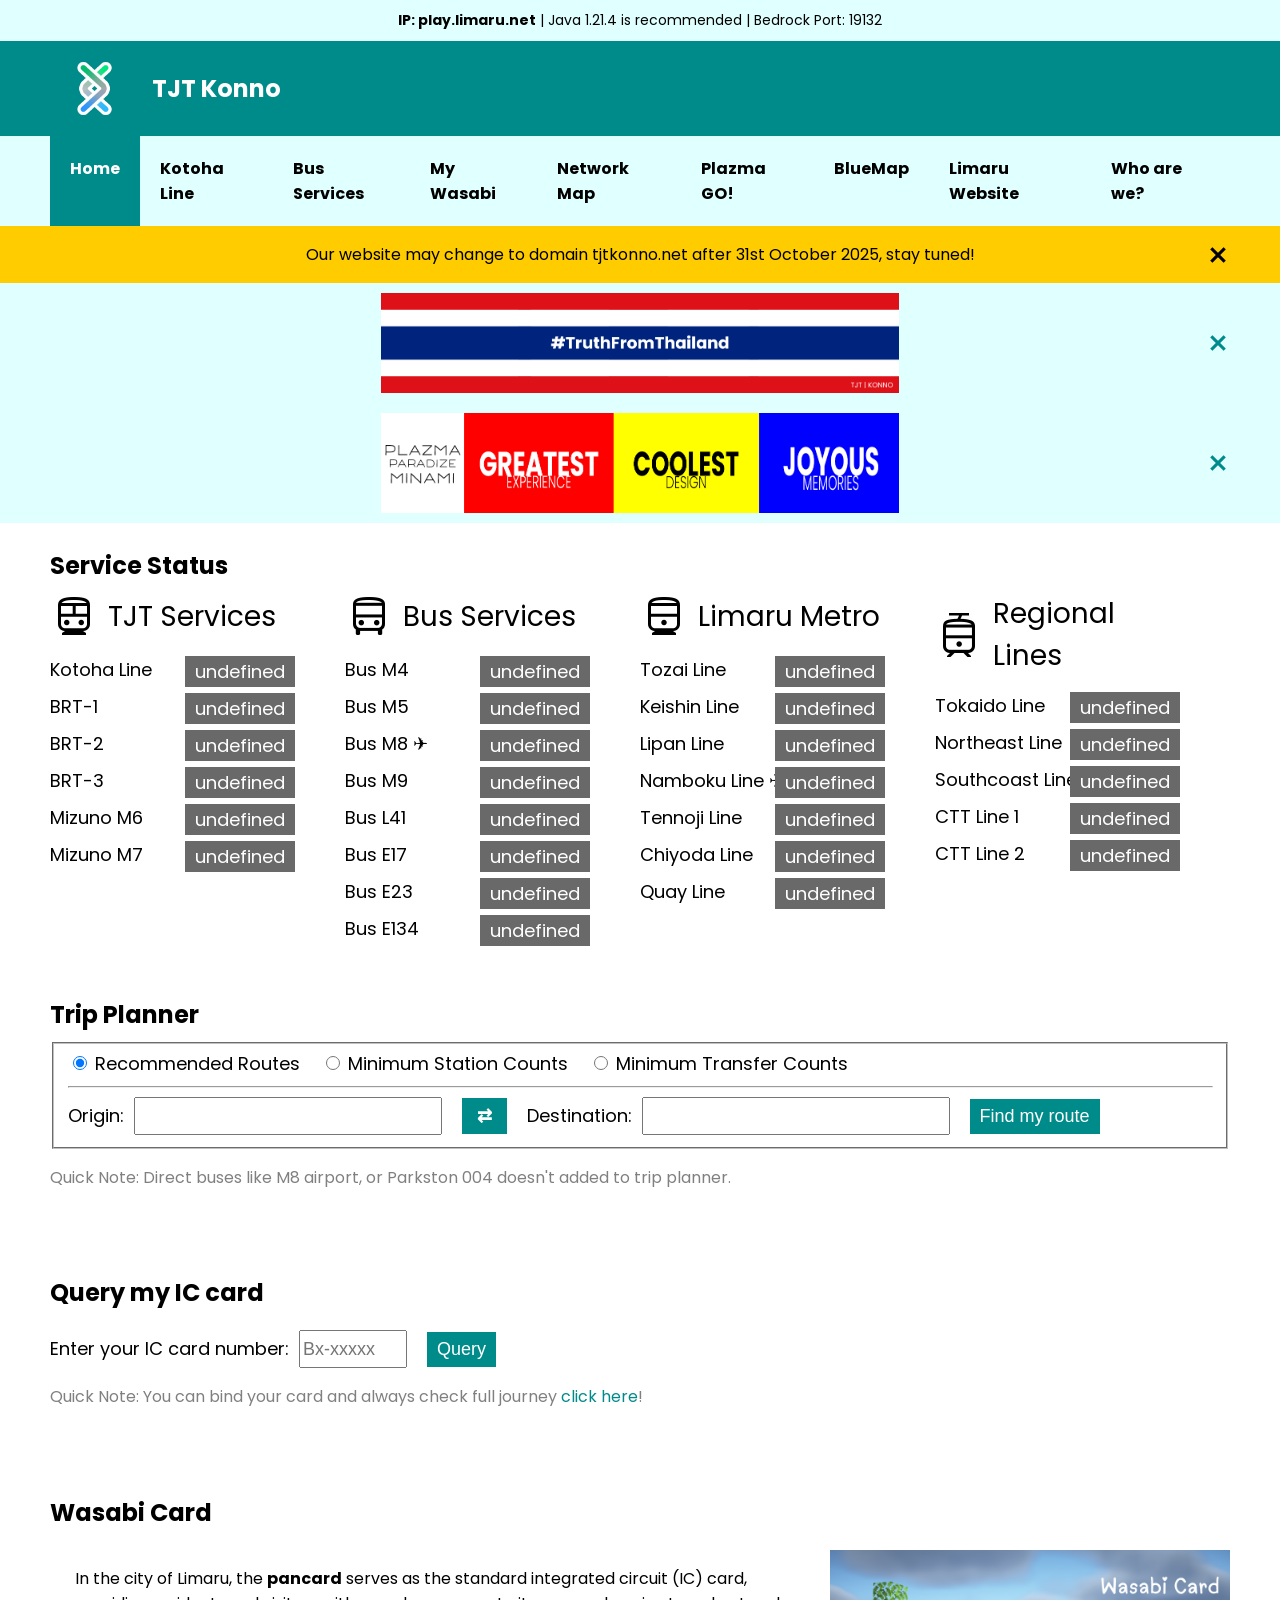
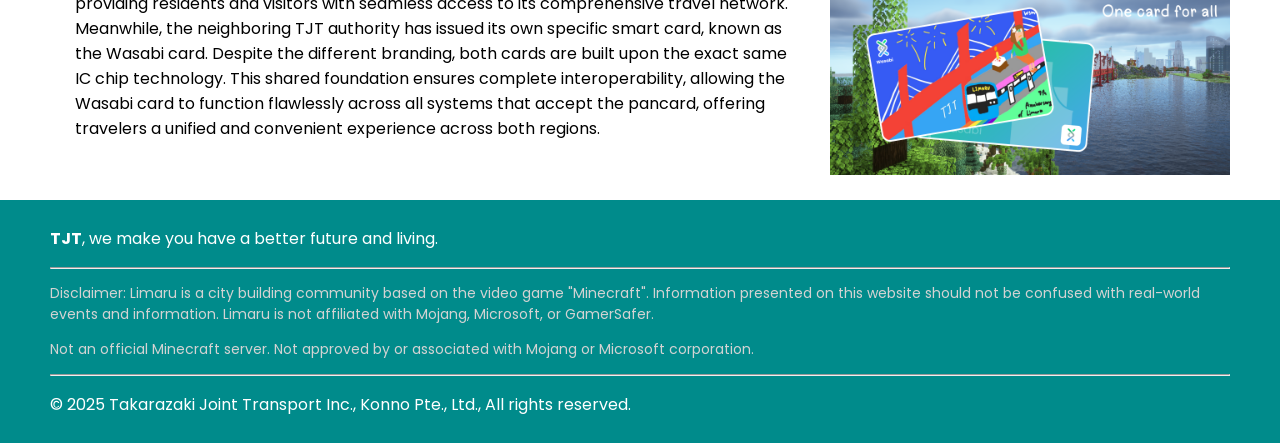
==== commit c283cb19: "DONE THE BEST ALGORITHM EVER FOR LIMARU LMFAO" ====
--- a/index.html
+++ b/index.html
@@ -189,15 +189,15 @@
                 <fieldset class="trip_planner">
                     <span class="radio-option">
                         <input class="radio" type="radio" id="trip_all" name="criteria" value="fastest" checked>
-                        <label class="radio" for="trip_all">Fastest Route</label>
+                        <label class="radio" for="trip_all">Recommended Routes</label>
                     </span>
                     <span class="radio-option">
                         <input class="radio" type="radio" id="trip_minsta" name="criteria" value="minsta">
-                        <label class="radio" for="trip_minsta">Minimum Stations</label>
+                        <label class="radio" for="trip_minsta">Minimum Station Counts</label>
                     </span>
                     <span class="radio-option">
                         <input class="radio" type="radio" id="trip_mintrans" name="criteria" value="mintrans">
-                        <label class="radio" for="trip_mintrans">Minimum Transfers</label>
+                        <label class="radio" for="trip_mintrans">Minimum Transfer Counts</label>
                     </span>
                     <hr>
 
